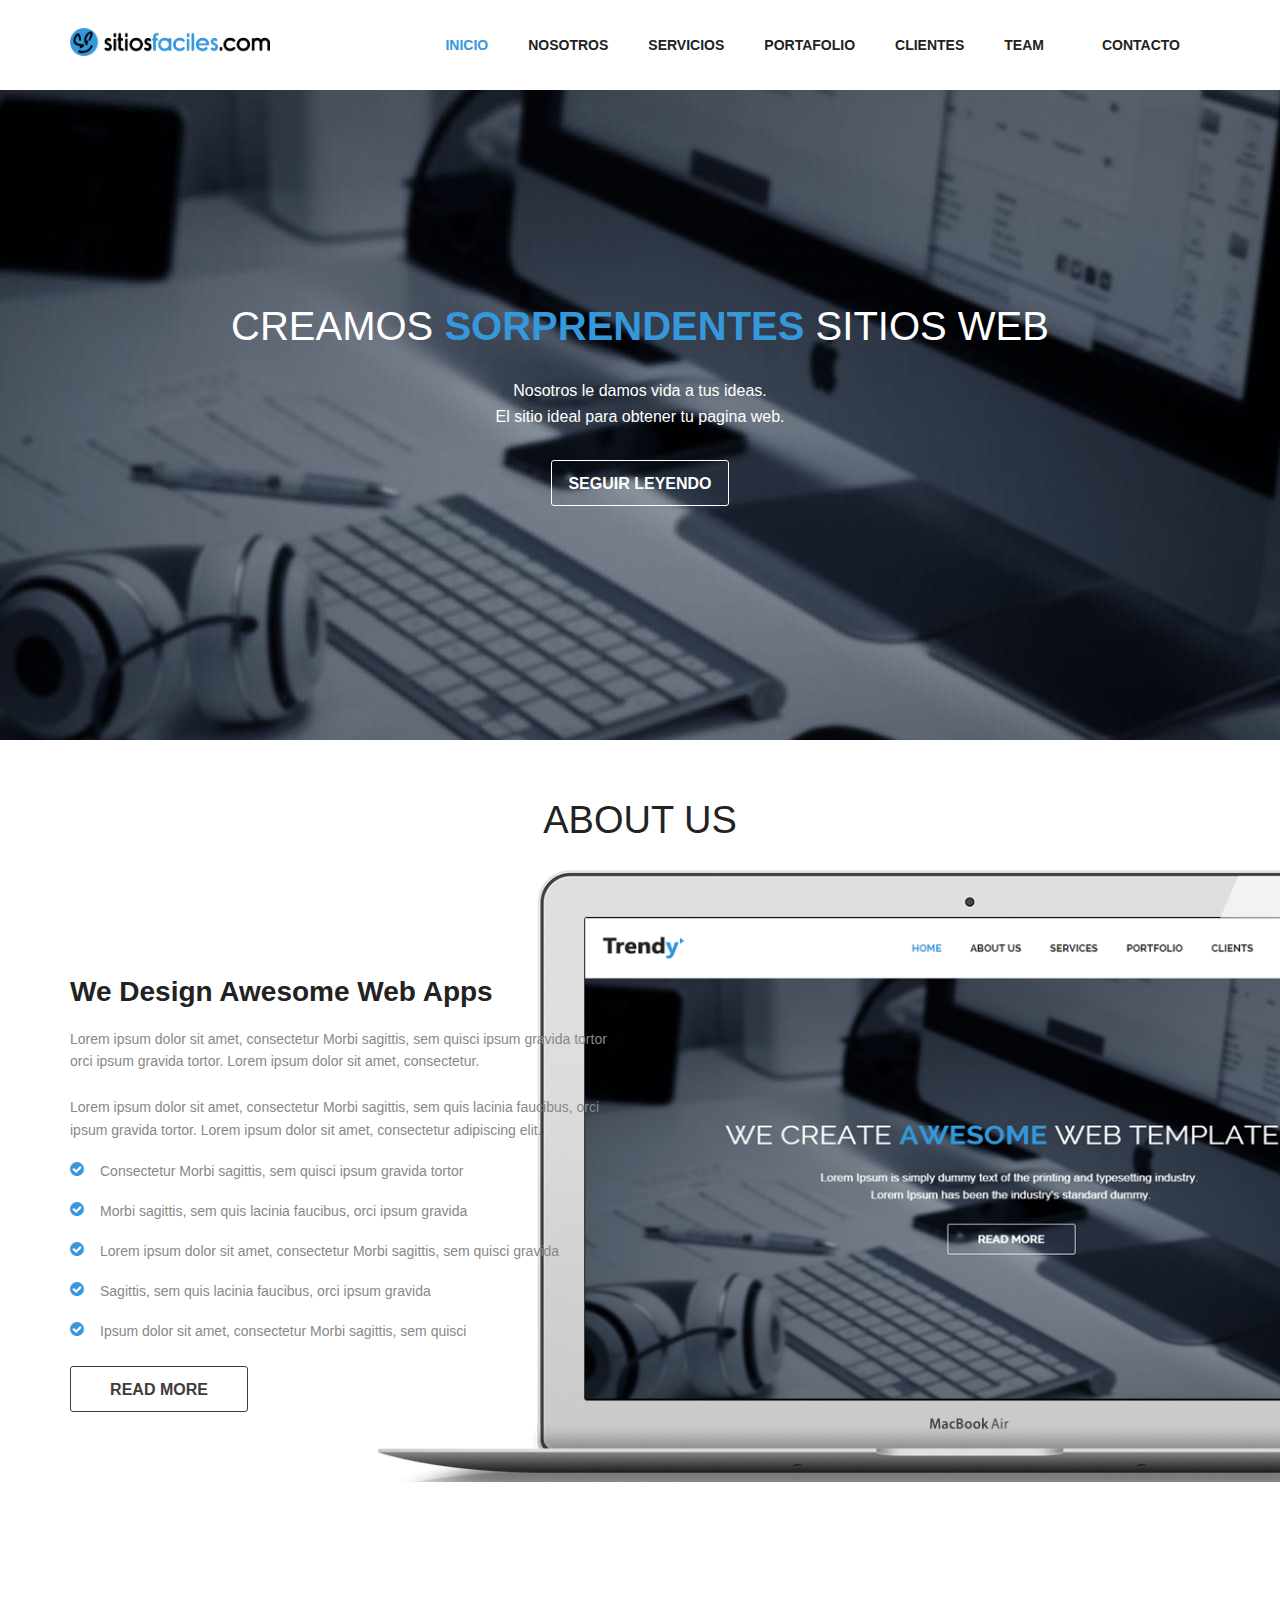
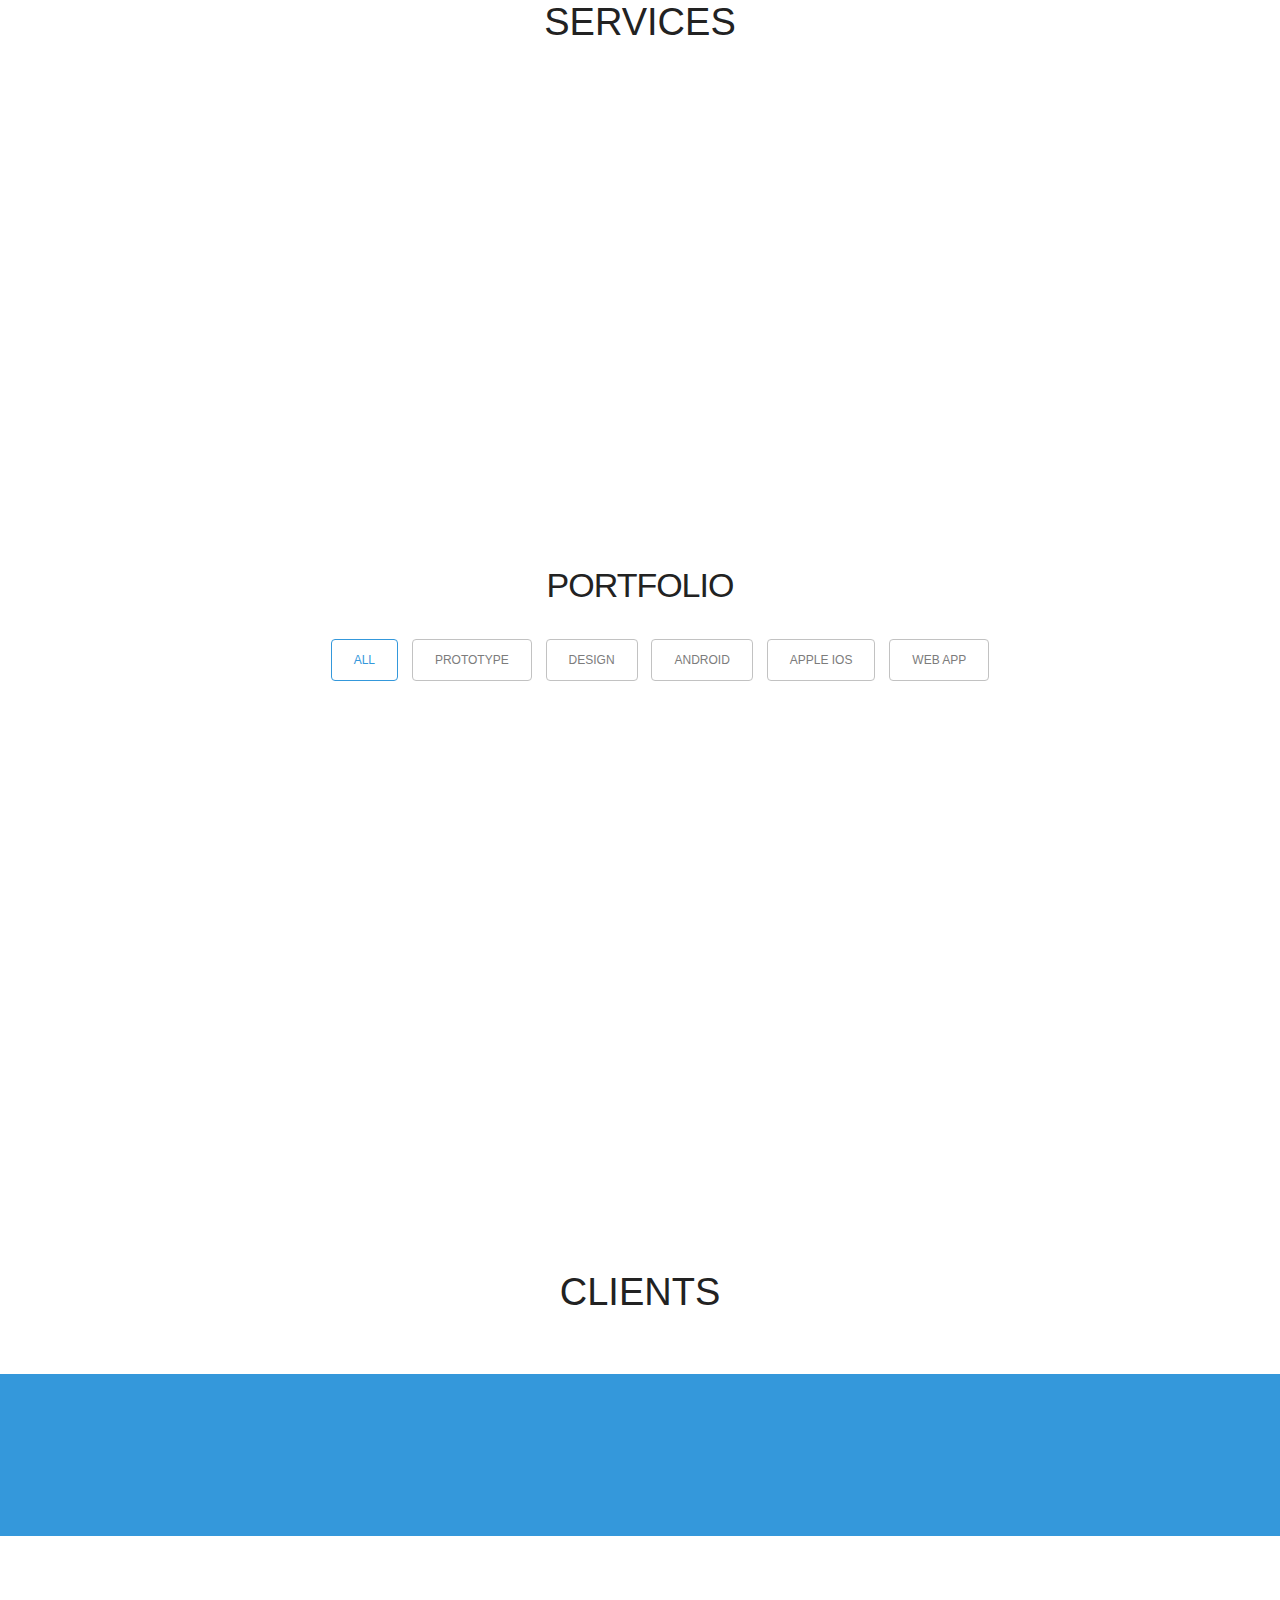
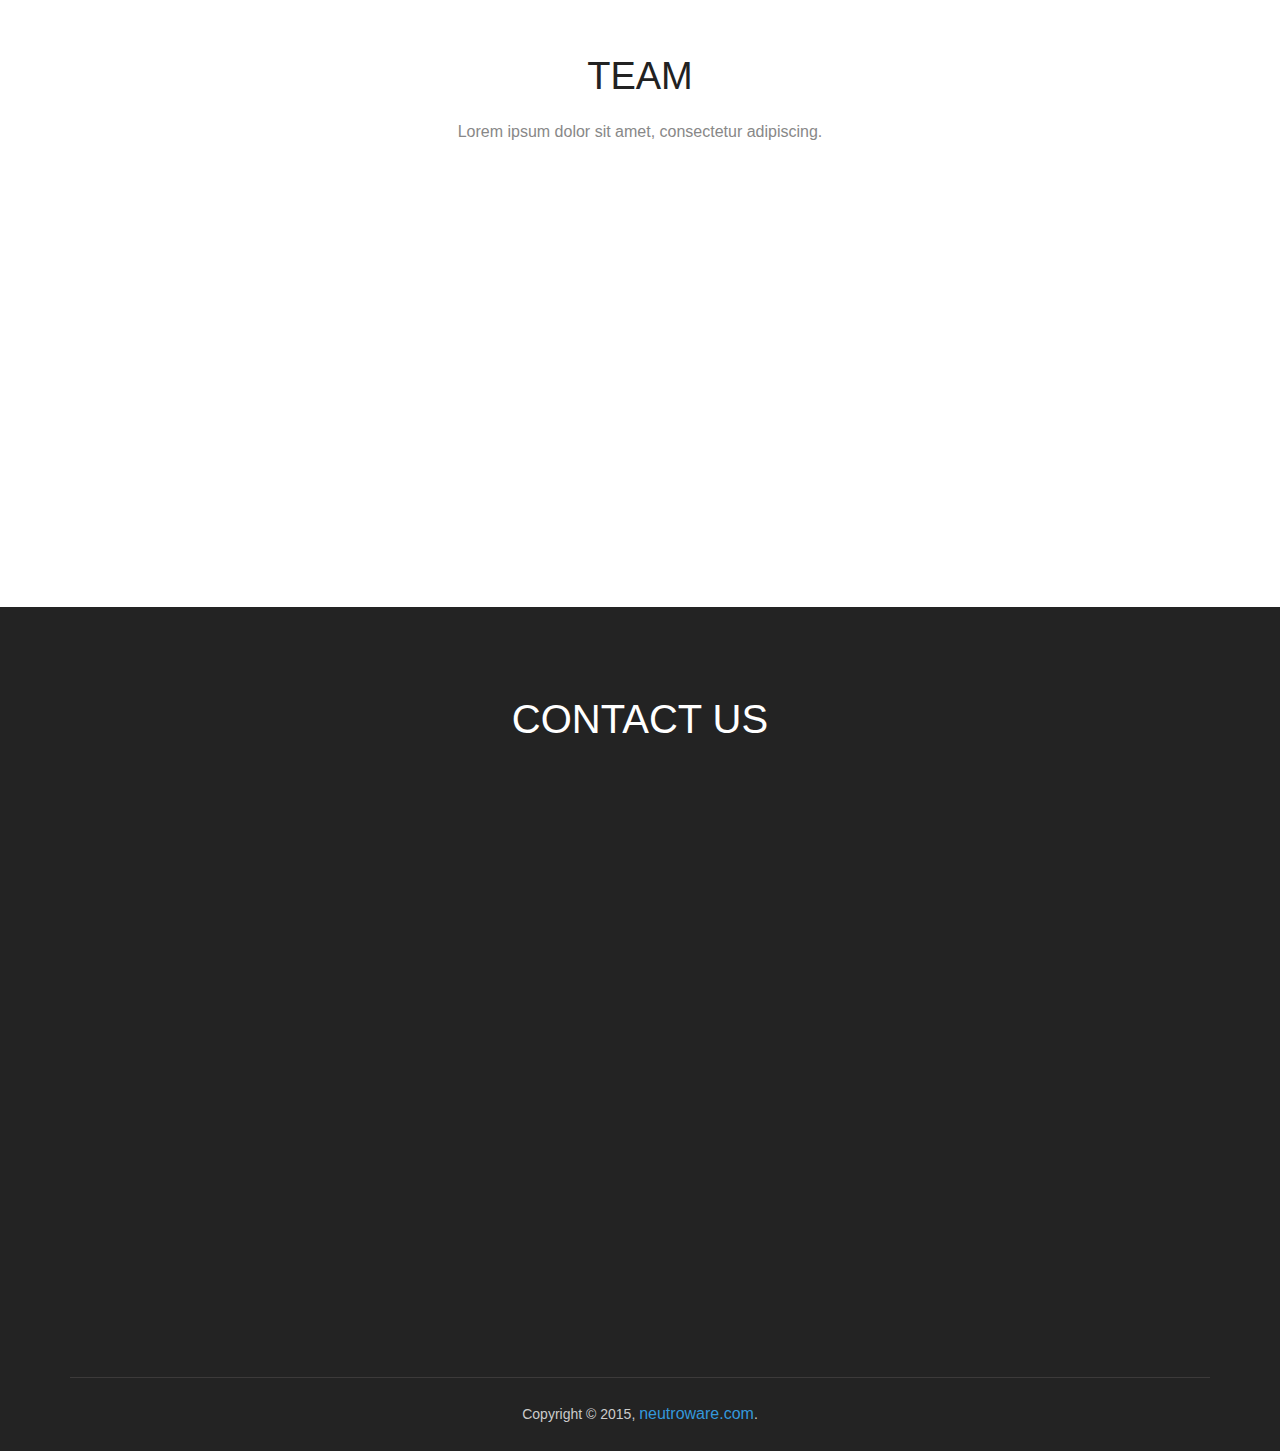
==== src/main/webapp/index.html @ cb3a0735 "first commit" ====
<!doctype html>
<html>
    <head>
        <link href="css/style.css" rel="stylesheet" type="text/css"> 
        <meta charset="utf-8">
        <meta name="viewport" content="width=device-width, maximum-scale=1">
        <title>sitios faciles</title>                
        <link rel="icon" href="favicon.png" type="image/png"> 
        <!--[if lt IE 9]>
            <script src="js/respond-1.1.0.min.js"></script>
            <script src="js/html5shiv.js"></script>
            <script src="js/html5element.js"></script>
        <![endif]-->
    </head>
    <body>
        <!--Header_section-->
        <header id="header_wrapper">
            <div class="container">
                <div class="header_box">
                    <div class="logo"><a href="#"><img src="img/logo.png" alt="logo" width="200"></a></div>
                    <nav class="navbar navbar-inverse" role="navigation">
                        <div class="navbar-header">
                            <button type="button" id="nav-toggle" class="navbar-toggle" data-toggle="collapse" data-target="#main-nav"> <span class="sr-only">Toggle navigation</span> <span class="icon-bar"></span> <span class="icon-bar"></span> <span class="icon-bar"></span> </button>
                        </div>
                        <div id="main-nav" class="collapse navbar-collapse navStyle">
                            <ul class="nav navbar-nav" id="mainNav">
                                <li class="active"><a href="#hero_section" class="scroll-link">Inicio</a></li>
                                <li><a href="#aboutUs" class="scroll-link">Nosotros</a></li>
                                <li><a href="#service" class="scroll-link">Servicios</a></li>
                                <li><a href="#Portfolio" class="scroll-link">Portafolio</a></li>
                                <li><a href="#clients" class="scroll-link">Clientes</a></li>
                                <li><a href="#team" class="scroll-link">Team</a></li>
                                <li><a href="#contact" class="scroll-link">Contacto</a></li>
                            </ul>
                        </div>
                    </nav>
                </div>
            </div>
        </header>
        <!--Header_section--> 

        <!--Hero_Section-->
        <section id="hero_section" class="top_cont_outer">
            <div class="hero_wrapper">
                <div class="container">
                    <div class="hero_section">
                        <div class="row">
                            <div class="col-md-12">
                                <div class="top_left_cont fadeIn wow animated" data-wow-delay=".500s"> 
                                    <h2>creamos <strong>sorprendentes</strong> sitios web</h2>
                                    <p>                  
                                        Nosotros le damos vida a tus ideas.
                                        <br/>
                                        El sitio ideal para obtener tu pagina web.
                                    </p>              
                                    <a href="#service" class="read_more2">seguir leyendo</a> </div>
                            </div> 
                        </div>
                    </div>
                </div>
            </div>
        </section>
        <!--Hero_Section--> 

        <section id="aboutUs"><!--Aboutus-->
            <div class="inner_wrapper aboutUs-container fadeInLeft animated wow">
                <div class="container">
                    <h2>About Us</h2>
                    <div class="inner_section">

                        <div class="row">
                            <div class="col-lg-12 about-us">
                                <div class="row">
                                    <div class="col-md-6">
                                        <h3>We Design Awesome Web Apps</h3>
                                        <p>
                                            Lorem ipsum dolor sit amet, consectetur Morbi sagittis, sem quisci ipsum gravida tortor orci ipsum gravida tortor. Lorem ipsum dolor sit amet, consectetur. <br/> <br/>								
                                            Lorem ipsum dolor sit amet, consectetur Morbi sagittis, sem quis lacinia faucibus, orci ipsum gravida tortor. Lorem ipsum dolor sit amet, consectetur adipiscing elit.
                                        </p>

                                        <ul class="about-us-list">
                                            <li class="points">Consectetur Morbi sagittis, sem quisci ipsum gravida tortor</li>
                                            <li class="points">Morbi sagittis, sem quis lacinia faucibus, orci ipsum gravida </li>
                                            <li class="points">Lorem ipsum dolor sit amet, consectetur Morbi sagittis, sem quisci gravida </li>
                                            <li class="points">Sagittis, sem quis lacinia faucibus, orci ipsum gravida </li>
                                            <li class="points">Ipsum dolor sit amet, consectetur Morbi sagittis, sem quisci</li>
                                        </ul><!-- /.about-us-list -->
                                        <div class="about-us-link">
                                            <a href="#"  class="read_more">Read More</a> 
                                        </div><!-- /.about-us-link -->

                                    </div><!-- /.col-md-6 -->
                                    <div class="col-md-6"></div><!-- /.col-md-6 -->
                                </div><!-- /.row -->	
                            </div><!-- /.col-lg-12 -->
                        </div>

                    </div>
                </div> 
            </div>
        </section>
        <!--Aboutus--> 


        <!--Service-->
        <section  id="service">
            <div class="container">
                <h2>Services</h2>
                <div class="service_wrapper">
                    <div class="row">
                        <div class="col-lg-4">
                            <div class="service_block">
                                <div class="service_icon delay-03s animated wow  zoomIn"> <span><i class="fa fa-android"></i></span> </div>
                                <h3 class="animated fadeInUp wow">Android</h3>
                                <p class="animated fadeInDown wow">Lorem Ipsum is simply dummy text of the printing and typesetting industry. </p>
                            </div>
                        </div>
                        <div class="col-lg-4">			
                            <div class="service_block">
                                <div class="service_icon icon2  delay-03s animated wow zoomIn"> <span><i class="fa fa-apple"></i></span> </div>
                                <h3 class="animated fadeInUp wow">Apple IOS</h3>
                                <p class="animated fadeInDown wow">Lorem Ipsum is simply dummy text of the printing and typesetting industry.  </p>
                            </div>
                        </div>
                        <div class="col-lg-4">
                            <div class="service_block">
                                <div class="service_icon icon3  delay-03s animated wow zoomIn"> <span><i class="fa fa-html5"></i></span> </div>
                                <h3 class="animated fadeInUp wow">Design</h3>
                                <p class="animated fadeInDown wow">Lorem Ipsum is simply dummy text of the printing and typesetting industry.  </p>
                            </div>
                        </div>
                    </div>
                    <div class="row">
                        <div class="col-lg-4 mrgTop">
                            <div class="service_block">
                                <div class="service_icon delay-03s animated wow  zoomIn"> <span><i class="fa fa-dropbox"></i></span> </div>
                                <h3 class="animated fadeInUp wow">Concept</h3>
                                <p class="animated fadeInDown wow">Lorem Ipsum is simply dummy text of the printing and typesetting industry.  </p>
                            </div>
                        </div>
                        <div class="col-lg-4 mrgTop">
                            <div class="service_block">
                                <div class="service_icon icon2  delay-03s animated wow zoomIn"> <span><i class="fa fa-slack"></i></span> </div>
                                <h3 class="animated fadeInUp wow">User Research</h3>
                                <p class="animated fadeInDown wow">Lorem Ipsum is simply dummy text of the printing and typesetting industry. </p>
                            </div>
                        </div>
                        <div class="col-lg-4 mrgTop">
                            <div class="service_block">
                                <div class="service_icon icon3  delay-03s animated wow zoomIn"> <span><i class="fa fa-users"></i></span> </div>
                                <h3 class="animated fadeInUp wow">User Experience</h3>
                                <p class="animated fadeInDown wow">Lorem Ipsum is simply dummy text of the printing and typesetting industry.  </p>
                            </div>
                        </div>
                    </div>
                </div>
            </div>
        </section>
        <!--Service-->

        <!-- Portfolio -->
        <section id="Portfolio" class="content"> 

            <!-- Container -->
            <div class="container portfolio_title"> 

                <!-- Title -->
                <div class="section-title">
                    <h2>Portfolio</h2>
                </div>
                <!--/Title --> 

            </div>
            <!-- Container -->

            <div class="portfolio-top"></div>

            <!-- Portfolio Filters -->
            <div class="portfolio"> 

                <div id="filters" class="sixteen columns">
                    <ul class="clearfix">
                        <li><a id="all" href="#" data-filter="*" class="active">
                                <h5>All</h5>
                            </a></li>
                        <li><a class="" href="#" data-filter=".prototype">
                                <h5>Prototype</h5>
                            </a></li>
                        <li><a class="" href="#" data-filter=".design">
                                <h5>Design</h5>
                            </a></li>
                        <li><a class="" href="#" data-filter=".android">
                                <h5>Android</h5>
                            </a></li>
                        <li><a class="" href="#" data-filter=".appleIOS">
                                <h5>Apple IOS</h5>
                            </a></li>
                        <li><a class="" href="#" data-filter=".web">
                                <h5>Web App</h5>
                            </a></li>
                    </ul>
                </div>
                <!--/Portfolio Filters --> 

                <!-- Portfolio Wrapper -->
                <div class="isotope fadeInLeft animated wow" style="position: relative; overflow: hidden; height: 480px;" id="portfolio_wrapper"> 

                    <!-- Portfolio Item -->
                    <div style="position: absolute; left: 0px; top: 0px; transform: translate3d(0px, 0px, 0px) scale3d(1, 1, 1); width: 337px; opacity: 1;" class="portfolio-item one-four   appleIOS isotope-item">
                        <div class="portfolio_img"> <img src="img/portfolio_pic1.jpg"  alt="Portfolio 1"> </div>        
                        <div class="item_overlay">
                            <a href="img/portfolio_pic1.jpg" class="item_info fancybox"> 
                                <h4 class="project_name">SMS Mobile App</h4> 
                            </a>
                        </div>
                    </div>
                    <!--/Portfolio Item --> 

                    <!-- Portfolio Item-->
                    <div style="position: absolute; left: 0px; top: 0px; transform: translate3d(337px, 0px, 0px) scale3d(1, 1, 1); width: 337px; opacity: 1;" class="portfolio-item one-four  design isotope-item">
                        <div class="portfolio_img"> <img src="img/portfolio_pic2.jpg" alt="Portfolio 1"> </div>
                        <div class="item_overlay">           
                            <a href="img/portfolio_pic2.jpg" class="item_info fancybox">
                                <h4 class="project_name">Finance App</h4>             
                            </a>
                        </div>
                    </div>
                    <!--/Portfolio Item --> 

                    <!-- Portfolio Item -->
                    <div style="position: absolute; left: 0px; top: 0px; transform: translate3d(674px, 0px, 0px) scale3d(1, 1, 1); width: 337px; opacity: 1;" class="portfolio-item one-four  design  isotope-item">
                        <div class="portfolio_img"> <img src="img/portfolio_pic3.jpg" alt="Portfolio 1"> </div>
                        <div class="item_overlay">
                            <a href="img/portfolio_pic3.jpg" class="item_info fancybox">
                                <h4 class="project_name">GPS Concept</h4> 
                            </a>
                        </div>
                    </div>
                    <!--/Portfolio Item--> 

                    <!-- Portfolio Item-->
                    <div style="position: absolute; left: 0px; top: 0px; transform: translate3d(1011px, 0px, 0px) scale3d(1, 1, 1); width: 337px; opacity: 1;" class="portfolio-item one-four  android  prototype web isotope-item">
                        <div class="portfolio_img"> <img src="img/portfolio_pic4.jpg" alt="Portfolio 1"> </div>
                        <div class="item_overlay">
                            <a href="img/portfolio_pic4.jpg" class="item_info fancybox">
                                <h4 class="project_name">Shopping</h4> 
                            </a>
                        </div>
                    </div>
                    <!-- Portfolio Item --> 

                    <!-- Portfolio Item -->
                    <div style="position: absolute; left: 0px; top: 0px; transform: translate3d(0px, 240px, 0px) scale3d(1, 1, 1); width: 337px; opacity: 1;" class="portfolio-item one-four  design isotope-item">
                        <div class="portfolio_img"> <img src="img/portfolio_pic5.jpg" alt="Portfolio 1"> </div>
                        <div class="item_overlay">
                            <a href="img/portfolio_pic5.jpg" class="item_info fancybox">
                                <h4 class="project_name">Managment</h4>  
                            </a>
                        </div>
                    </div>
                    <!--/Portfolio Item --> 

                    <!-- Portfolio Item -->
                    <div style="position: absolute; left: 0px; top: 0px; transform: translate3d(337px, 240px, 0px) scale3d(1, 1, 1); width: 337px; opacity: 1;" class="portfolio-item one-four  web isotope-item">
                        <div class="portfolio_img"> <img src="img/portfolio_pic6.jpg" alt="Portfolio 1"> </div>
                        <div class="item_overlay">
                            <a href="img/portfolio_pic6.jpg" class="item_info fancybox"> 
                                <h4 class="project_name">iPhone            
                                </h4>  
                            </a>
                        </div>
                    </div>
                    <!--/Portfolio Item --> 

                    <!-- Portfolio Item  -->
                    <div style="position: absolute; left: 0px; top: 0px; transform: translate3d(674px, 240px, 0px) scale3d(1, 1, 1); width: 337px; opacity: 1;" class="portfolio-item one-four  design web isotope-item">
                        <div class="portfolio_img"> <img src="img/portfolio_pic7.jpg" alt="Portfolio 1"> </div>       
                        <div class="item_overlay">
                            <a href="img/portfolio_pic7.jpg" class="item_info fancybox">
                                <h4 class="project_name">Nexus Phone</h4> 
                            </a>
                        </div>
                    </div>
                    <!--/Portfolio Item --> 

                    <!-- Portfolio Item -->
                    <div style="position: absolute; left: 0px; top: 0px; transform: translate3d(1011px, 240px, 0px) scale3d(1, 1, 1); width: 337px; opacity: 1;" class="portfolio-item one-four   android isotope-item">
                        <div class="portfolio_img"> <img src="img/portfolio_pic8.jpg" alt="Portfolio 1"> </div>       
                        <div class="item_overlay">
                            <a href="img/portfolio_pic8.jpg" class="item_info fancybox"> 
                                <h4 class="project_name">Android</h4> 
                            </a>
                        </div>
                    </div>
                    <!--/Portfolio Item --> 

                </div>
                <!--/Portfolio Wrapper --> 

            </div>
            <!--/Portfolio Filters -->

            <div class="portfolio_btm"></div>


            <div id="project_container">
                <div class="clear"></div>
                <div id="project_data"></div>
            </div>

        </section>
        <!--/Portfolio --> 

        <section class="page_section" id="clients"><!--page_section-->
            <h2>Clients</h2>
            <!--page_section-->
            <div class="client_logos"><!--client_logos-->
                <div class="container">
                    <ul class="fadeInRight animated wow">
                        <li><a href="javascript:void(0)"><img src="img/client_logo1.png" alt=""></a></li>
                        <li><a href="javascript:void(0)"><img src="img/client_logo2.png" alt=""></a></li>
                        <li><a href="javascript:void(0)"><img src="img/client_logo3.png" alt=""></a></li>
                        <li><a href="javascript:void(0)"><img src="img/client_logo5.png" alt=""></a></li>
                    </ul>
                </div>
            </div>
        </section>
        <!--client_logos-->

        <section class="page_section team" id="team"><!--main-section team-start-->
            <div class="container">
                <h2>Team</h2>
                <h6>Lorem ipsum dolor sit amet, consectetur adipiscing.</h6>
                <div class="team_section clearfix">
                    <div class="team_area">
                        <div class="team_box wow fadeInDown delay-03s">
                            <div class="team_box_shadow"><a href="javascript:void(0)"></a></div>
                            <img src="img/team_pic1.jpg" alt="">
                            <ul>
                                <li><a href="javascript:void(0)" class="fa fa-twitter"></a></li>
                                <li><a href="javascript:void(0)" class="fa fa-facebook"></a></li>
                                <li><a href="javascript:void(0)" class="fa fa-pinterest"></a></li>
                                <li><a href="javascript:void(0)" class="fa fa-google-plus"></a></li>
                            </ul>
                        </div>
                        <h3 class="wow fadeInDown delay-03s">Tom Rensed</h3>
                        <span class="wow fadeInDown delay-03s">Chief Executive Officer</span> 
                    </div>
                    <div class="team_area">
                        <div class="team_box  wow fadeInDown delay-06s">
                            <div class="team_box_shadow"><a href="javascript:void(0)"></a></div>
                            <img src="img/team_pic2.jpg" alt="">
                            <ul>
                                <li><a href="javascript:void(0)" class="fa fa-twitter"></a></li>
                                <li><a href="javascript:void(0)" class="fa fa-facebook"></a></li>
                                <li><a href="javascript:void(0)" class="fa fa-pinterest"></a></li>
                                <li><a href="javascript:void(0)" class="fa fa-google-plus"></a></li>
                            </ul>
                        </div>
                        <h3 class="wow fadeInDown delay-06s">Kathren Mory</h3>
                        <span class="wow fadeInDown delay-06s">Vice President</span> 
                    </div>
                    <div class="team_area">
                        <div class="team_box wow fadeInDown delay-09s">
                            <div class="team_box_shadow"><a href="javascript:void(0)"></a></div>
                            <img src="img/team_pic3.jpg" alt="">
                            <ul>
                                <li><a href="javascript:void(0)" class="fa fa-twitter"></a></li>
                                <li><a href="javascript:void(0)" class="fa fa-facebook"></a></li>
                                <li><a href="javascript:void(0)" class="fa fa-pinterest"></a></li>
                                <li><a href="javascript:void(0)" class="fa fa-google-plus"></a></li>
                            </ul>
                        </div>
                        <h3 class="wow fadeInDown delay-09s">Lancer Jack</h3>
                        <span class="wow fadeInDown delay-09s">Senior Manager</span> 
                    </div>
                </div>
            </div>
        </section>
        <!--/Team-->
        <!--Footer-->
        <footer class="footer_wrapper" id="contact">
            <div class="container">
                <section class="page_section contact" id="contact">
                    <div class="contact_section">
                        <h2>Contact Us</h2>
                        <div class="row">
                            <div class="col-lg-4">

                            </div>
                            <div class="col-lg-4">

                            </div>
                            <div class="col-lg-4">

                            </div>
                        </div>
                    </div>
                    <div class="row">
                        <div class="col-lg-4 wow fadeInLeft">	
                            <div class="contact_info">
                                <div class="detail">
                                    <h4>UNIQUE Infoway</h4>
                                    <p>104, Some street, NewYork, USA</p>
                                </div>
                                <div class="detail">
                                    <h4>call us</h4>
                                    <p>+1 234 567890</p>
                                </div>
                                <div class="detail">
                                    <h4>Email us</h4>
                                    <p>support@sitename.com</p>
                                </div> 
                            </div>

                            <ul class="social_links">
                                <li class="twitter animated bounceIn wow delay-02s"><a href="javascript:void(0)"><i class="fa fa-twitter"></i></a></li>
                                <li class="facebook animated bounceIn wow delay-03s"><a href="javascript:void(0)"><i class="fa fa-facebook"></i></a></li>
                                <li class="pinterest animated bounceIn wow delay-04s"><a href="javascript:void(0)"><i class="fa fa-pinterest"></i></a></li>
                                <li class="gplus animated bounceIn wow delay-05s"><a href="javascript:void(0)"><i class="fa fa-google-plus"></i></a></li> 
                            </ul>
                        </div>
                        <div class="col-lg-8 wow fadeInLeft delay-06s">
                            <div class="form">
                                <input class="input-text" type="text" name="" value="Your Name *" onFocus="if (this.value == this.defaultValue)
                        this.value = '';" onBlur="if (this.value == '')
                                    this.value = this.defaultValue;">
                                <input class="input-text" type="text" name="" value="Your E-mail *" onFocus="if (this.value == this.defaultValue)
                        this.value = '';" onBlur="if (this.value == '')
                                    this.value = this.defaultValue;">
                                <textarea class="input-text text-area" cols="1" rows="1" onFocus="if (this.value == this.defaultValue)
                        this.value = '';" onBlur="if (this.value == '')
                                    this.value = this.defaultValue;">Your Message *</textarea>
                                <input class="input-btn" type="submit" value="send message">
                            </div>
                        </div>
                    </div>
                </section>
            </div>
            <div class="container">
                <div class="footer_bottom"><span>Copyright © 2015,    <a href="http://neutroware.com">neutroware.com</a>. </span> </div>
            </div>
        </footer>
        <script type="text/javascript" src="js/custom.js"></script>        
    </body>
</html>
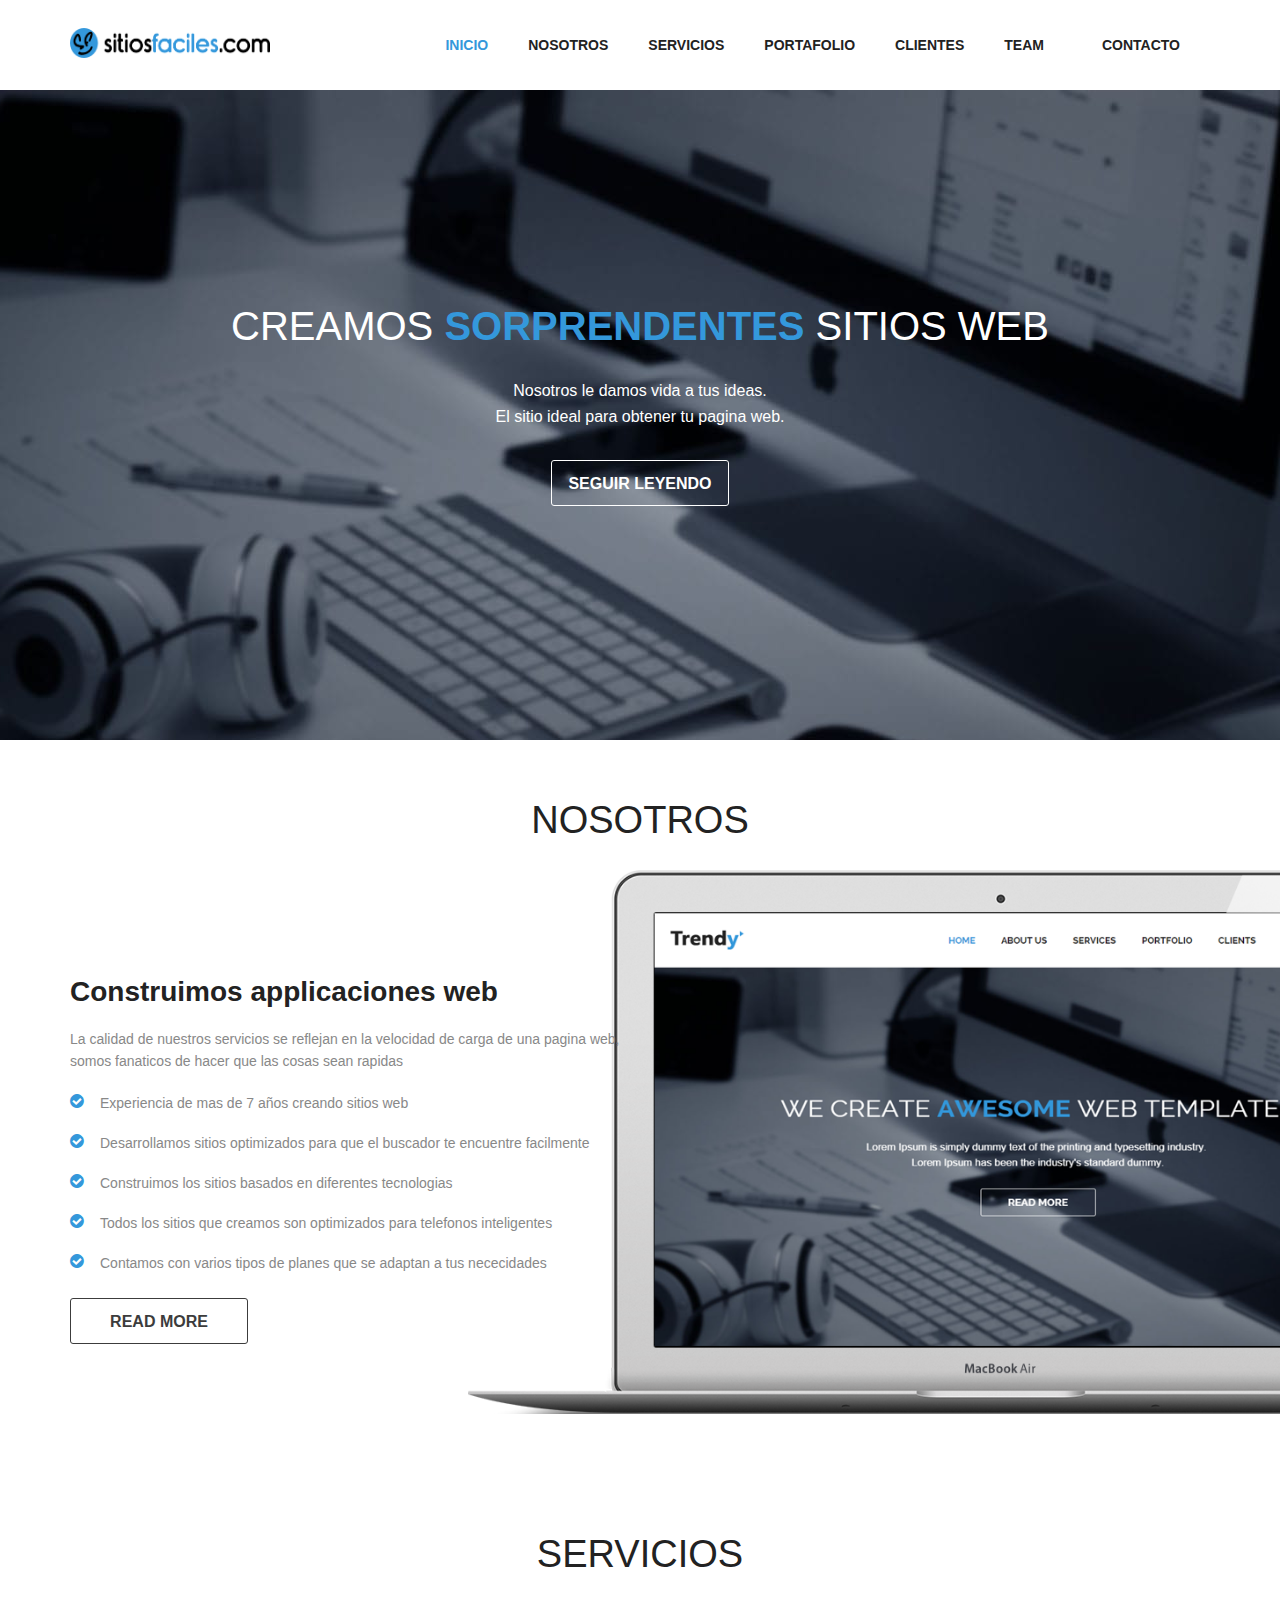
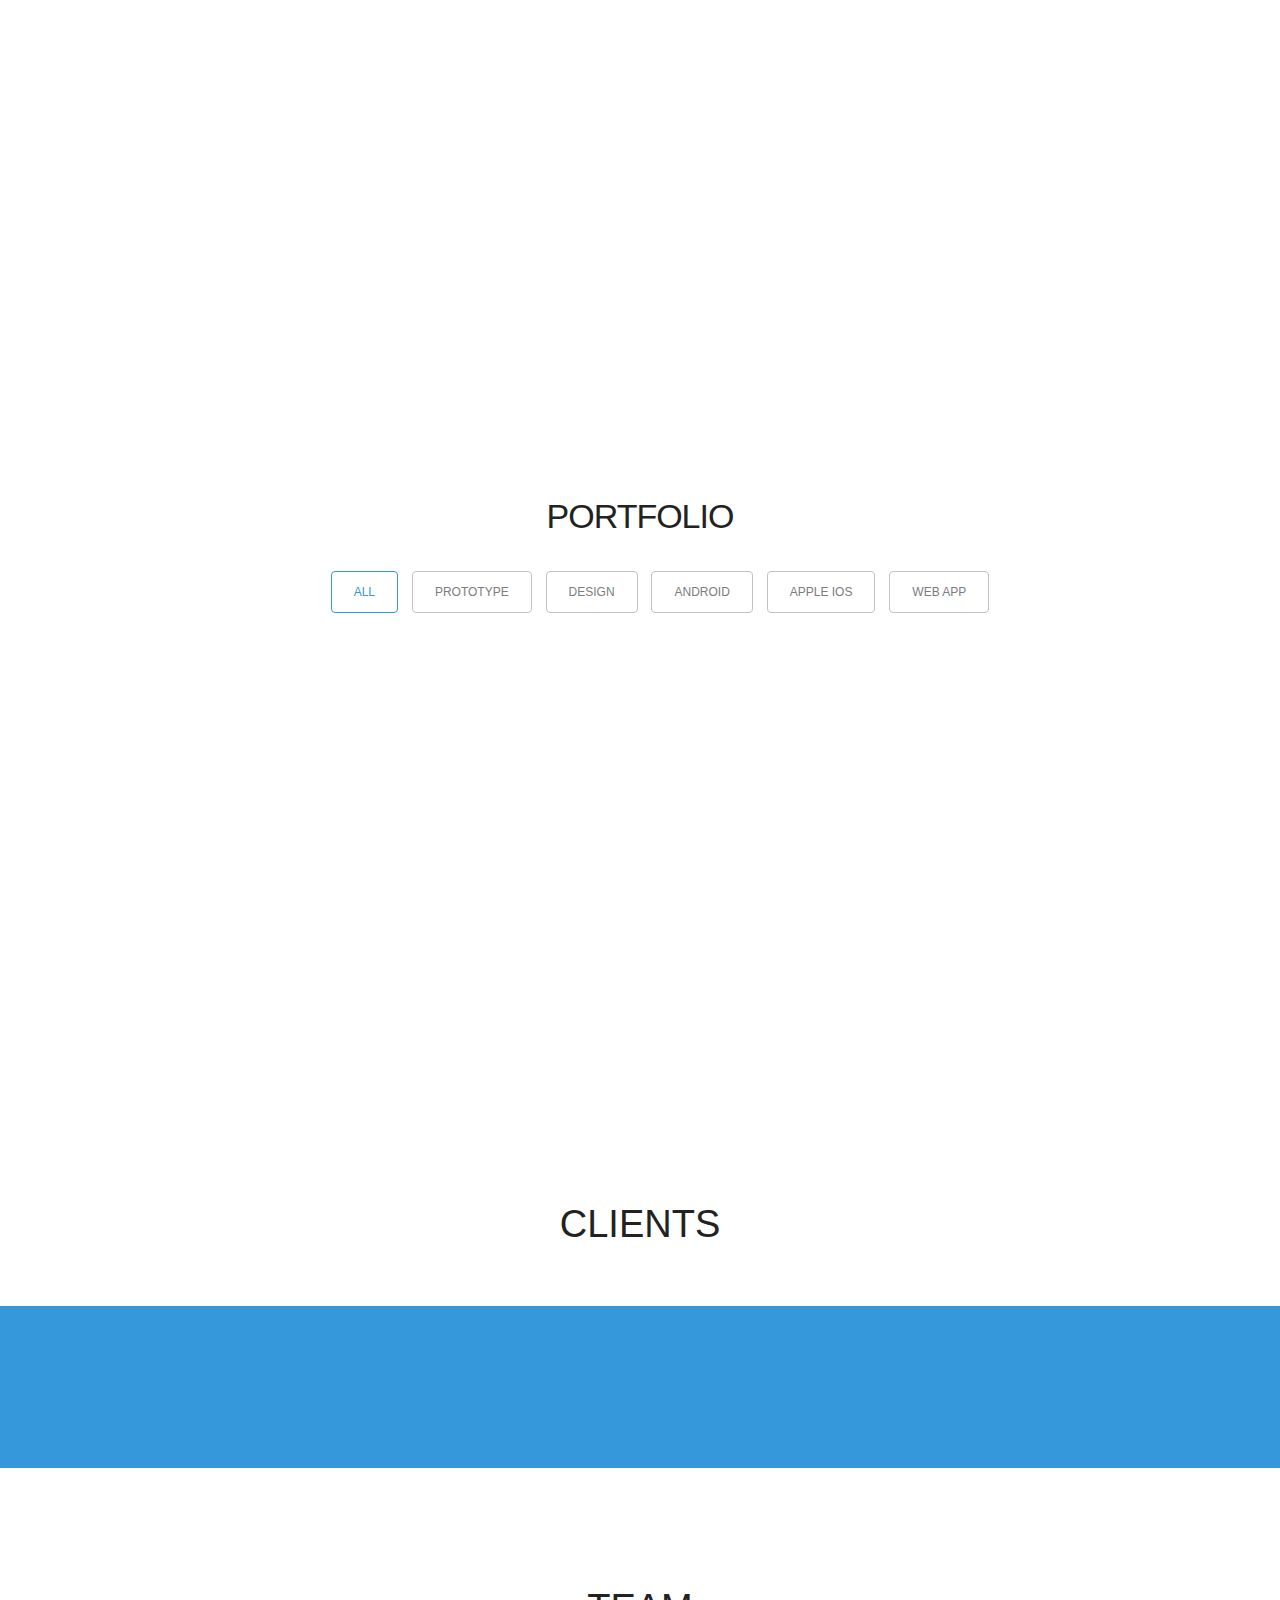
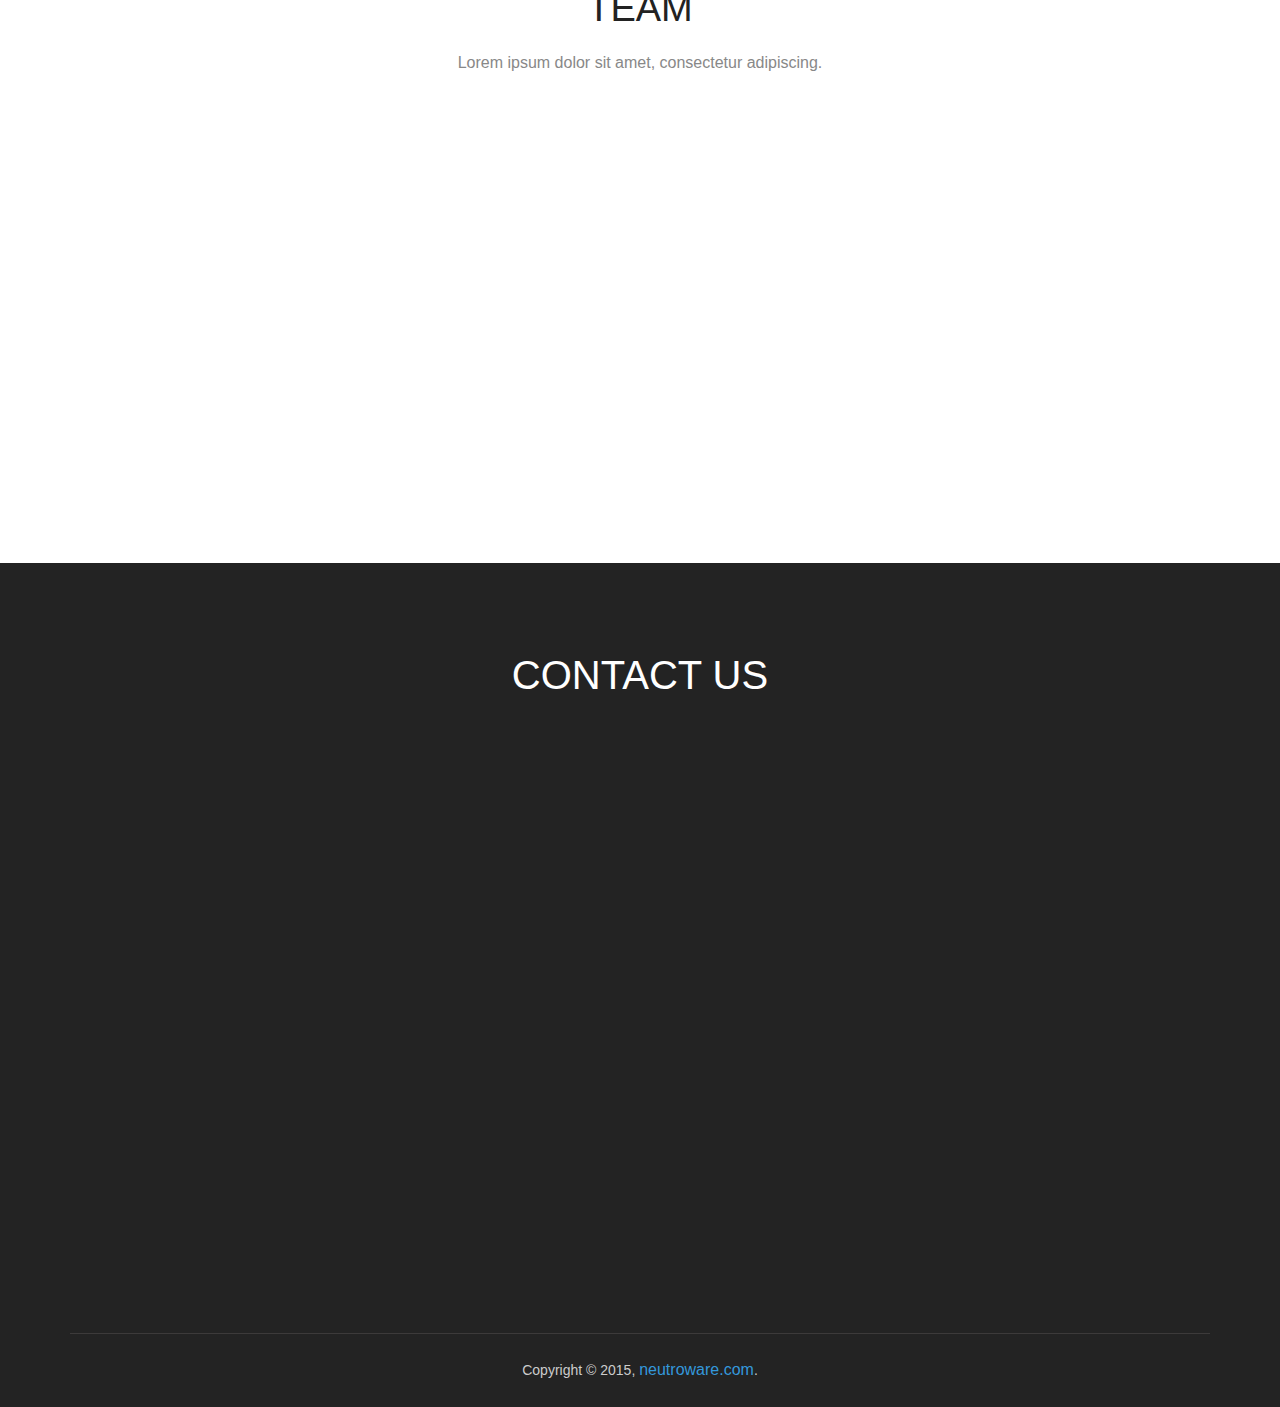
==== commit a379327d: "before format" ====
--- a/src/main/webapp/index.html
+++ b/src/main/webapp/index.html
@@ -1,446 +1,454 @@
-<!doctype html>
-<html>
-    <head>
-        <link href="css/style.css" rel="stylesheet" type="text/css"> 
-        <meta charset="utf-8">
-        <meta name="viewport" content="width=device-width, maximum-scale=1">
-        <title>sitios faciles</title>                
-        <link rel="icon" href="favicon.png" type="image/png"> 
-        <!--[if lt IE 9]>
-            <script src="js/respond-1.1.0.min.js"></script>
-            <script src="js/html5shiv.js"></script>
-            <script src="js/html5element.js"></script>
-        <![endif]-->
-    </head>
-    <body>
-        <!--Header_section-->
-        <header id="header_wrapper">
-            <div class="container">
-                <div class="header_box">
-                    <div class="logo"><a href="#"><img src="img/logo.png" alt="logo" width="200"></a></div>
-                    <nav class="navbar navbar-inverse" role="navigation">
-                        <div class="navbar-header">
-                            <button type="button" id="nav-toggle" class="navbar-toggle" data-toggle="collapse" data-target="#main-nav"> <span class="sr-only">Toggle navigation</span> <span class="icon-bar"></span> <span class="icon-bar"></span> <span class="icon-bar"></span> </button>
-                        </div>
-                        <div id="main-nav" class="collapse navbar-collapse navStyle">
-                            <ul class="nav navbar-nav" id="mainNav">
-                                <li class="active"><a href="#hero_section" class="scroll-link">Inicio</a></li>
-                                <li><a href="#aboutUs" class="scroll-link">Nosotros</a></li>
-                                <li><a href="#service" class="scroll-link">Servicios</a></li>
-                                <li><a href="#Portfolio" class="scroll-link">Portafolio</a></li>
-                                <li><a href="#clients" class="scroll-link">Clientes</a></li>
-                                <li><a href="#team" class="scroll-link">Team</a></li>
-                                <li><a href="#contact" class="scroll-link">Contacto</a></li>
-                            </ul>
-                        </div>
-                    </nav>
-                </div>
-            </div>
-        </header>
-        <!--Header_section--> 
-
-        <!--Hero_Section-->
-        <section id="hero_section" class="top_cont_outer">
-            <div class="hero_wrapper">
-                <div class="container">
-                    <div class="hero_section">
-                        <div class="row">
-                            <div class="col-md-12">
-                                <div class="top_left_cont fadeIn wow animated" data-wow-delay=".500s"> 
-                                    <h2>creamos <strong>sorprendentes</strong> sitios web</h2>
-                                    <p>                  
-                                        Nosotros le damos vida a tus ideas.
-                                        <br/>
-                                        El sitio ideal para obtener tu pagina web.
-                                    </p>              
-                                    <a href="#service" class="read_more2">seguir leyendo</a> </div>
-                            </div> 
-                        </div>
-                    </div>
-                </div>
-            </div>
-        </section>
-        <!--Hero_Section--> 
-
-        <section id="aboutUs"><!--Aboutus-->
-            <div class="inner_wrapper aboutUs-container fadeInLeft animated wow">
-                <div class="container">
-                    <h2>About Us</h2>
-                    <div class="inner_section">
-
-                        <div class="row">
-                            <div class="col-lg-12 about-us">
-                                <div class="row">
-                                    <div class="col-md-6">
-                                        <h3>We Design Awesome Web Apps</h3>
-                                        <p>
-                                            Lorem ipsum dolor sit amet, consectetur Morbi sagittis, sem quisci ipsum gravida tortor orci ipsum gravida tortor. Lorem ipsum dolor sit amet, consectetur. <br/> <br/>								
-                                            Lorem ipsum dolor sit amet, consectetur Morbi sagittis, sem quis lacinia faucibus, orci ipsum gravida tortor. Lorem ipsum dolor sit amet, consectetur adipiscing elit.
-                                        </p>
-
-                                        <ul class="about-us-list">
-                                            <li class="points">Consectetur Morbi sagittis, sem quisci ipsum gravida tortor</li>
-                                            <li class="points">Morbi sagittis, sem quis lacinia faucibus, orci ipsum gravida </li>
-                                            <li class="points">Lorem ipsum dolor sit amet, consectetur Morbi sagittis, sem quisci gravida </li>
-                                            <li class="points">Sagittis, sem quis lacinia faucibus, orci ipsum gravida </li>
-                                            <li class="points">Ipsum dolor sit amet, consectetur Morbi sagittis, sem quisci</li>
-                                        </ul><!-- /.about-us-list -->
-                                        <div class="about-us-link">
-                                            <a href="#"  class="read_more">Read More</a> 
-                                        </div><!-- /.about-us-link -->
-
-                                    </div><!-- /.col-md-6 -->
-                                    <div class="col-md-6"></div><!-- /.col-md-6 -->
-                                </div><!-- /.row -->	
-                            </div><!-- /.col-lg-12 -->
-                        </div>
-
-                    </div>
-                </div> 
-            </div>
-        </section>
-        <!--Aboutus--> 
-
-
-        <!--Service-->
-        <section  id="service">
-            <div class="container">
-                <h2>Services</h2>
-                <div class="service_wrapper">
-                    <div class="row">
-                        <div class="col-lg-4">
-                            <div class="service_block">
-                                <div class="service_icon delay-03s animated wow  zoomIn"> <span><i class="fa fa-android"></i></span> </div>
-                                <h3 class="animated fadeInUp wow">Android</h3>
-                                <p class="animated fadeInDown wow">Lorem Ipsum is simply dummy text of the printing and typesetting industry. </p>
-                            </div>
-                        </div>
-                        <div class="col-lg-4">			
-                            <div class="service_block">
-                                <div class="service_icon icon2  delay-03s animated wow zoomIn"> <span><i class="fa fa-apple"></i></span> </div>
-                                <h3 class="animated fadeInUp wow">Apple IOS</h3>
-                                <p class="animated fadeInDown wow">Lorem Ipsum is simply dummy text of the printing and typesetting industry.  </p>
-                            </div>
-                        </div>
-                        <div class="col-lg-4">
-                            <div class="service_block">
-                                <div class="service_icon icon3  delay-03s animated wow zoomIn"> <span><i class="fa fa-html5"></i></span> </div>
-                                <h3 class="animated fadeInUp wow">Design</h3>
-                                <p class="animated fadeInDown wow">Lorem Ipsum is simply dummy text of the printing and typesetting industry.  </p>
-                            </div>
-                        </div>
-                    </div>
-                    <div class="row">
-                        <div class="col-lg-4 mrgTop">
-                            <div class="service_block">
-                                <div class="service_icon delay-03s animated wow  zoomIn"> <span><i class="fa fa-dropbox"></i></span> </div>
-                                <h3 class="animated fadeInUp wow">Concept</h3>
-                                <p class="animated fadeInDown wow">Lorem Ipsum is simply dummy text of the printing and typesetting industry.  </p>
-                            </div>
-                        </div>
-                        <div class="col-lg-4 mrgTop">
-                            <div class="service_block">
-                                <div class="service_icon icon2  delay-03s animated wow zoomIn"> <span><i class="fa fa-slack"></i></span> </div>
-                                <h3 class="animated fadeInUp wow">User Research</h3>
-                                <p class="animated fadeInDown wow">Lorem Ipsum is simply dummy text of the printing and typesetting industry. </p>
-                            </div>
-                        </div>
-                        <div class="col-lg-4 mrgTop">
-                            <div class="service_block">
-                                <div class="service_icon icon3  delay-03s animated wow zoomIn"> <span><i class="fa fa-users"></i></span> </div>
-                                <h3 class="animated fadeInUp wow">User Experience</h3>
-                                <p class="animated fadeInDown wow">Lorem Ipsum is simply dummy text of the printing and typesetting industry.  </p>
-                            </div>
-                        </div>
-                    </div>
-                </div>
-            </div>
-        </section>
-        <!--Service-->
-
-        <!-- Portfolio -->
-        <section id="Portfolio" class="content"> 
-
-            <!-- Container -->
-            <div class="container portfolio_title"> 
-
-                <!-- Title -->
-                <div class="section-title">
-                    <h2>Portfolio</h2>
-                </div>
-                <!--/Title --> 
-
-            </div>
-            <!-- Container -->
-
-            <div class="portfolio-top"></div>
-
-            <!-- Portfolio Filters -->
-            <div class="portfolio"> 
-
-                <div id="filters" class="sixteen columns">
-                    <ul class="clearfix">
-                        <li><a id="all" href="#" data-filter="*" class="active">
-                                <h5>All</h5>
-                            </a></li>
-                        <li><a class="" href="#" data-filter=".prototype">
-                                <h5>Prototype</h5>
-                            </a></li>
-                        <li><a class="" href="#" data-filter=".design">
-                                <h5>Design</h5>
-                            </a></li>
-                        <li><a class="" href="#" data-filter=".android">
-                                <h5>Android</h5>
-                            </a></li>
-                        <li><a class="" href="#" data-filter=".appleIOS">
-                                <h5>Apple IOS</h5>
-                            </a></li>
-                        <li><a class="" href="#" data-filter=".web">
-                                <h5>Web App</h5>
-                            </a></li>
-                    </ul>
-                </div>
-                <!--/Portfolio Filters --> 
-
-                <!-- Portfolio Wrapper -->
-                <div class="isotope fadeInLeft animated wow" style="position: relative; overflow: hidden; height: 480px;" id="portfolio_wrapper"> 
-
-                    <!-- Portfolio Item -->
-                    <div style="position: absolute; left: 0px; top: 0px; transform: translate3d(0px, 0px, 0px) scale3d(1, 1, 1); width: 337px; opacity: 1;" class="portfolio-item one-four   appleIOS isotope-item">
-                        <div class="portfolio_img"> <img src="img/portfolio_pic1.jpg"  alt="Portfolio 1"> </div>        
-                        <div class="item_overlay">
-                            <a href="img/portfolio_pic1.jpg" class="item_info fancybox"> 
-                                <h4 class="project_name">SMS Mobile App</h4> 
-                            </a>
-                        </div>
-                    </div>
-                    <!--/Portfolio Item --> 
-
-                    <!-- Portfolio Item-->
-                    <div style="position: absolute; left: 0px; top: 0px; transform: translate3d(337px, 0px, 0px) scale3d(1, 1, 1); width: 337px; opacity: 1;" class="portfolio-item one-four  design isotope-item">
-                        <div class="portfolio_img"> <img src="img/portfolio_pic2.jpg" alt="Portfolio 1"> </div>
-                        <div class="item_overlay">           
-                            <a href="img/portfolio_pic2.jpg" class="item_info fancybox">
-                                <h4 class="project_name">Finance App</h4>             
-                            </a>
-                        </div>
-                    </div>
-                    <!--/Portfolio Item --> 
-
-                    <!-- Portfolio Item -->
-                    <div style="position: absolute; left: 0px; top: 0px; transform: translate3d(674px, 0px, 0px) scale3d(1, 1, 1); width: 337px; opacity: 1;" class="portfolio-item one-four  design  isotope-item">
-                        <div class="portfolio_img"> <img src="img/portfolio_pic3.jpg" alt="Portfolio 1"> </div>
-                        <div class="item_overlay">
-                            <a href="img/portfolio_pic3.jpg" class="item_info fancybox">
-                                <h4 class="project_name">GPS Concept</h4> 
-                            </a>
-                        </div>
-                    </div>
-                    <!--/Portfolio Item--> 
-
-                    <!-- Portfolio Item-->
-                    <div style="position: absolute; left: 0px; top: 0px; transform: translate3d(1011px, 0px, 0px) scale3d(1, 1, 1); width: 337px; opacity: 1;" class="portfolio-item one-four  android  prototype web isotope-item">
-                        <div class="portfolio_img"> <img src="img/portfolio_pic4.jpg" alt="Portfolio 1"> </div>
-                        <div class="item_overlay">
-                            <a href="img/portfolio_pic4.jpg" class="item_info fancybox">
-                                <h4 class="project_name">Shopping</h4> 
-                            </a>
-                        </div>
-                    </div>
-                    <!-- Portfolio Item --> 
-
-                    <!-- Portfolio Item -->
-                    <div style="position: absolute; left: 0px; top: 0px; transform: translate3d(0px, 240px, 0px) scale3d(1, 1, 1); width: 337px; opacity: 1;" class="portfolio-item one-four  design isotope-item">
-                        <div class="portfolio_img"> <img src="img/portfolio_pic5.jpg" alt="Portfolio 1"> </div>
-                        <div class="item_overlay">
-                            <a href="img/portfolio_pic5.jpg" class="item_info fancybox">
-                                <h4 class="project_name">Managment</h4>  
-                            </a>
-                        </div>
-                    </div>
-                    <!--/Portfolio Item --> 
-
-                    <!-- Portfolio Item -->
-                    <div style="position: absolute; left: 0px; top: 0px; transform: translate3d(337px, 240px, 0px) scale3d(1, 1, 1); width: 337px; opacity: 1;" class="portfolio-item one-four  web isotope-item">
-                        <div class="portfolio_img"> <img src="img/portfolio_pic6.jpg" alt="Portfolio 1"> </div>
-                        <div class="item_overlay">
-                            <a href="img/portfolio_pic6.jpg" class="item_info fancybox"> 
-                                <h4 class="project_name">iPhone            
-                                </h4>  
-                            </a>
-                        </div>
-                    </div>
-                    <!--/Portfolio Item --> 
-
-                    <!-- Portfolio Item  -->
-                    <div style="position: absolute; left: 0px; top: 0px; transform: translate3d(674px, 240px, 0px) scale3d(1, 1, 1); width: 337px; opacity: 1;" class="portfolio-item one-four  design web isotope-item">
-                        <div class="portfolio_img"> <img src="img/portfolio_pic7.jpg" alt="Portfolio 1"> </div>       
-                        <div class="item_overlay">
-                            <a href="img/portfolio_pic7.jpg" class="item_info fancybox">
-                                <h4 class="project_name">Nexus Phone</h4> 
-                            </a>
-                        </div>
-                    </div>
-                    <!--/Portfolio Item --> 
-
-                    <!-- Portfolio Item -->
-                    <div style="position: absolute; left: 0px; top: 0px; transform: translate3d(1011px, 240px, 0px) scale3d(1, 1, 1); width: 337px; opacity: 1;" class="portfolio-item one-four   android isotope-item">
-                        <div class="portfolio_img"> <img src="img/portfolio_pic8.jpg" alt="Portfolio 1"> </div>       
-                        <div class="item_overlay">
-                            <a href="img/portfolio_pic8.jpg" class="item_info fancybox"> 
-                                <h4 class="project_name">Android</h4> 
-                            </a>
-                        </div>
-                    </div>
-                    <!--/Portfolio Item --> 
-
-                </div>
-                <!--/Portfolio Wrapper --> 
-
-            </div>
-            <!--/Portfolio Filters -->
-
-            <div class="portfolio_btm"></div>
-
-
-            <div id="project_container">
-                <div class="clear"></div>
-                <div id="project_data"></div>
-            </div>
-
-        </section>
-        <!--/Portfolio --> 
-
-        <section class="page_section" id="clients"><!--page_section-->
-            <h2>Clients</h2>
-            <!--page_section-->
-            <div class="client_logos"><!--client_logos-->
-                <div class="container">
-                    <ul class="fadeInRight animated wow">
-                        <li><a href="javascript:void(0)"><img src="img/client_logo1.png" alt=""></a></li>
-                        <li><a href="javascript:void(0)"><img src="img/client_logo2.png" alt=""></a></li>
-                        <li><a href="javascript:void(0)"><img src="img/client_logo3.png" alt=""></a></li>
-                        <li><a href="javascript:void(0)"><img src="img/client_logo5.png" alt=""></a></li>
-                    </ul>
-                </div>
-            </div>
-        </section>
-        <!--client_logos-->
-
-        <section class="page_section team" id="team"><!--main-section team-start-->
-            <div class="container">
-                <h2>Team</h2>
-                <h6>Lorem ipsum dolor sit amet, consectetur adipiscing.</h6>
-                <div class="team_section clearfix">
-                    <div class="team_area">
-                        <div class="team_box wow fadeInDown delay-03s">
-                            <div class="team_box_shadow"><a href="javascript:void(0)"></a></div>
-                            <img src="img/team_pic1.jpg" alt="">
-                            <ul>
-                                <li><a href="javascript:void(0)" class="fa fa-twitter"></a></li>
-                                <li><a href="javascript:void(0)" class="fa fa-facebook"></a></li>
-                                <li><a href="javascript:void(0)" class="fa fa-pinterest"></a></li>
-                                <li><a href="javascript:void(0)" class="fa fa-google-plus"></a></li>
-                            </ul>
-                        </div>
-                        <h3 class="wow fadeInDown delay-03s">Tom Rensed</h3>
-                        <span class="wow fadeInDown delay-03s">Chief Executive Officer</span> 
-                    </div>
-                    <div class="team_area">
-                        <div class="team_box  wow fadeInDown delay-06s">
-                            <div class="team_box_shadow"><a href="javascript:void(0)"></a></div>
-                            <img src="img/team_pic2.jpg" alt="">
-                            <ul>
-                                <li><a href="javascript:void(0)" class="fa fa-twitter"></a></li>
-                                <li><a href="javascript:void(0)" class="fa fa-facebook"></a></li>
-                                <li><a href="javascript:void(0)" class="fa fa-pinterest"></a></li>
-                                <li><a href="javascript:void(0)" class="fa fa-google-plus"></a></li>
-                            </ul>
-                        </div>
-                        <h3 class="wow fadeInDown delay-06s">Kathren Mory</h3>
-                        <span class="wow fadeInDown delay-06s">Vice President</span> 
-                    </div>
-                    <div class="team_area">
-                        <div class="team_box wow fadeInDown delay-09s">
-                            <div class="team_box_shadow"><a href="javascript:void(0)"></a></div>
-                            <img src="img/team_pic3.jpg" alt="">
-                            <ul>
-                                <li><a href="javascript:void(0)" class="fa fa-twitter"></a></li>
-                                <li><a href="javascript:void(0)" class="fa fa-facebook"></a></li>
-                                <li><a href="javascript:void(0)" class="fa fa-pinterest"></a></li>
-                                <li><a href="javascript:void(0)" class="fa fa-google-plus"></a></li>
-                            </ul>
-                        </div>
-                        <h3 class="wow fadeInDown delay-09s">Lancer Jack</h3>
-                        <span class="wow fadeInDown delay-09s">Senior Manager</span> 
-                    </div>
-                </div>
-            </div>
-        </section>
-        <!--/Team-->
-        <!--Footer-->
-        <footer class="footer_wrapper" id="contact">
-            <div class="container">
-                <section class="page_section contact" id="contact">
-                    <div class="contact_section">
-                        <h2>Contact Us</h2>
-                        <div class="row">
-                            <div class="col-lg-4">
-
-                            </div>
-                            <div class="col-lg-4">
-
-                            </div>
-                            <div class="col-lg-4">
-
-                            </div>
-                        </div>
-                    </div>
-                    <div class="row">
-                        <div class="col-lg-4 wow fadeInLeft">	
-                            <div class="contact_info">
-                                <div class="detail">
-                                    <h4>UNIQUE Infoway</h4>
-                                    <p>104, Some street, NewYork, USA</p>
-                                </div>
-                                <div class="detail">
-                                    <h4>call us</h4>
-                                    <p>+1 234 567890</p>
-                                </div>
-                                <div class="detail">
-                                    <h4>Email us</h4>
-                                    <p>support@sitename.com</p>
-                                </div> 
-                            </div>
-
-                            <ul class="social_links">
-                                <li class="twitter animated bounceIn wow delay-02s"><a href="javascript:void(0)"><i class="fa fa-twitter"></i></a></li>
-                                <li class="facebook animated bounceIn wow delay-03s"><a href="javascript:void(0)"><i class="fa fa-facebook"></i></a></li>
-                                <li class="pinterest animated bounceIn wow delay-04s"><a href="javascript:void(0)"><i class="fa fa-pinterest"></i></a></li>
-                                <li class="gplus animated bounceIn wow delay-05s"><a href="javascript:void(0)"><i class="fa fa-google-plus"></i></a></li> 
-                            </ul>
-                        </div>
-                        <div class="col-lg-8 wow fadeInLeft delay-06s">
-                            <div class="form">
-                                <input class="input-text" type="text" name="" value="Your Name *" onFocus="if (this.value == this.defaultValue)
-                        this.value = '';" onBlur="if (this.value == '')
-                                    this.value = this.defaultValue;">
-                                <input class="input-text" type="text" name="" value="Your E-mail *" onFocus="if (this.value == this.defaultValue)
-                        this.value = '';" onBlur="if (this.value == '')
-                                    this.value = this.defaultValue;">
-                                <textarea class="input-text text-area" cols="1" rows="1" onFocus="if (this.value == this.defaultValue)
-                        this.value = '';" onBlur="if (this.value == '')
-                                    this.value = this.defaultValue;">Your Message *</textarea>
-                                <input class="input-btn" type="submit" value="send message">
-                            </div>
-                        </div>
-                    </div>
-                </section>
-            </div>
-            <div class="container">
-                <div class="footer_bottom"><span>Copyright © 2015,    <a href="http://neutroware.com">neutroware.com</a>. </span> </div>
-            </div>
-        </footer>
-        <script type="text/javascript" src="js/custom.js"></script>        
-    </body>
+<!DOCTYPE html>
+<html lang="es">
+    <head>
+        <title>sitios faciles</title>                
+        <link href="css/style.css" rel="stylesheet" type="text/css">
+        <meta charset="UTF-8" /> 
+        <meta http-equiv="Content-Type" content="text/html; charset=UTF-8">
+        <meta name="viewport" content="width=device-width, maximum-scale=1">        
+        <link rel="icon" href="favicon.png" type="image/png"> 
+        <!--[if lt IE 9]>
+            <script src="js/respond-1.1.0.min.js"></script>
+            <script src="js/html5shiv.js"></script>
+            <script src="js/html5element.js"></script>
+        <![endif]-->
+    </head>
+    <body>
+        <!--Header_section-->
+        <header id="header_wrapper">
+            <div class="container">
+                <div class="header_box">
+                    <div class="logo"><a href="#"><img src="img/logo.png" alt="logo" width="200" height="30"></a></div>
+                    <nav class="navbar navbar-inverse">
+                        <div class="navbar-header">
+                            <button type="button" id="nav-toggle" class="navbar-toggle" data-toggle="collapse" data-target="#main-nav"> <span class="sr-only">Toggle navigation</span> <span class="icon-bar"></span> <span class="icon-bar"></span> <span class="icon-bar"></span> </button>
+                        </div>
+                        <div id="main-nav" class="collapse navbar-collapse navStyle">
+                            <ul class="nav navbar-nav" id="mainNav">
+                                <li class="active"><a href="#hero_section" class="scroll-link">Inicio</a></li>
+                                <li><a href="#aboutUs" class="scroll-link">Nosotros</a></li>
+                                <li><a href="#service" class="scroll-link">Servicios</a></li>
+                                <li><a href="#Portfolio" class="scroll-link">Portafolio</a></li>
+                                <li><a href="#clients" class="scroll-link">Clientes</a></li>
+                                <li><a href="#team" class="scroll-link">Team</a></li>
+                                <li><a href="#contact" class="scroll-link">Contacto</a></li>
+                            </ul>
+                        </div>
+                    </nav>
+                </div>
+            </div>
+        </header>
+        <!--Header_section--> 
+
+        <!--Hero_Section-->
+        <section id="hero_section" class="top_cont_outer">
+            <div class="hero_wrapper">
+                <div class="container">
+                    <div class="hero_section">
+                        <div class="row">
+                            <div class="col-md-12">
+                                <div class="top_left_cont fadeIn wow animated delay-06s"> 
+                                    <h2>creamos <strong>sorprendentes</strong> sitios web</h2>
+                                    <p>                  
+                                        Nosotros le damos vida a tus ideas.
+                                        <br/>
+                                        El sitio ideal para obtener tu pagina web.
+                                    </p>              
+                                    <a href="#service" class="read_more2">seguir leyendo</a> </div>
+                            </div> 
+                        </div>
+                    </div>
+                </div>
+            </div>
+        </section>
+        <!--Hero_Section--> 
+
+        <section id="aboutUs"><!--Aboutus-->
+            <div class="inner_wrapper aboutUs-container fadeInLeft animated wow">
+                <div class="container">
+                    <h2>Nosotros</h2>
+                    <div class="inner_section">
+
+                        <div class="row">
+                            <div class="col-lg-12 about-us">
+                                <div class="row">
+                                    <div class="col-md-6">
+                                        <h3>Construimos applicaciones web</h3>
+                                        <p>
+                                            La calidad de nuestros servicios se reflejan en la velocidad de carga de una pagina web, somos fanaticos de hacer que las cosas sean rapidas
+                                        </p>
+
+                                        <ul class="about-us-list">
+                                            <li class="points">Experiencia de mas de 7 años creando sitios web</li>
+                                            <li class="points">Desarrollamos sitios optimizados para que el buscador te encuentre facilmente </li>
+                                            <li class="points">Construimos los sitios basados en diferentes tecnologias </li>
+                                            <li class="points">Todos los sitios que creamos son optimizados para telefonos inteligentes </li>
+                                            <li class="points">Contamos con varios tipos de planes que se adaptan a tus nececidades</li>
+                                        </ul><!-- /.about-us-list -->
+                                        <div class="about-us-link">
+                                            <a href="#"  class="read_more">Read More</a> 
+                                        </div><!-- /.about-us-link -->
+
+                                    </div><!-- /.col-md-6 -->
+                                    <div class="col-md-6"></div><!-- /.col-md-6 -->
+                                </div><!-- /.row -->	
+                            </div><!-- /.col-lg-12 -->
+                        </div>
+
+                    </div>
+                </div> 
+            </div>
+        </section>
+        <!--Aboutus--> 
+
+
+        <!--Service-->
+        <section  id="service">
+            <div class="container">
+                <h2>Servicios</h2>
+                <div class="service_wrapper">
+                    <div class="row">
+                        <div class="col-lg-4">
+                            <div class="service_block">
+                                <div class="service_icon delay-03s animated wow  zoomIn"> <span><i class="fa fa-android"></i></span> </div>
+                                <h3 class="animated fadeInUp wow">Java</h3>
+                                <p class="animated fadeInDown wow">Creacion de sitios dinamicos usando el lenguaje de programacion java </p>
+                            </div>
+                        </div>
+                        <div class="col-lg-4">			
+                            <div class="service_block">
+                                <div class="service_icon icon2  delay-03s animated wow zoomIn"> <span><i class="fa fa-apple"></i></span> </div>
+                                <h3 class="animated fadeInUp wow">PHP</h3>
+                                <p class="animated fadeInDown wow">Usamos las mejores tecnologias para crear sitios web dinamicos </p>
+                            </div>
+                        </div>
+                        <div class="col-lg-4">
+                            <div class="service_block">
+                                <div class="service_icon icon3  delay-03s animated wow zoomIn"> <span><i class="fa fa-html5"></i></span> </div>
+                                <h3 class="animated fadeInUp wow">Deseño</h3>
+                                <p class="animated fadeInDown wow">Lorem Ipsum is simply dummy text of the printing and typesetting industry.  </p>
+                            </div>
+                        </div>
+                    </div>
+                    <div class="row">
+                        <div class="col-lg-4 mrgTop">
+                            <div class="service_block">
+                                <div class="service_icon delay-03s animated wow  zoomIn"> <span><i class="fa fa-dropbox"></i></span> </div>
+                                <h3 class="animated fadeInUp wow">Concept0</h3>
+                                <p class="animated fadeInDown wow">Lorem Ipsum is simply dummy text of the printing and typesetting industry.  </p>
+                            </div>
+                        </div>
+                        <div class="col-lg-4 mrgTop">
+                            <div class="service_block">
+                                <div class="service_icon icon2  delay-03s animated wow zoomIn"> <span><i class="fa fa-slack"></i></span> </div>
+                                <h3 class="animated fadeInUp wow">User Research</h3>
+                                <p class="animated fadeInDown wow">Lorem Ipsum is simply dummy text of the printing and typesetting industry. </p>
+                            </div>
+                        </div>
+                        <div class="col-lg-4 mrgTop">
+                            <div class="service_block">
+                                <div class="service_icon icon3  delay-03s animated wow zoomIn"> <span><i class="fa fa-users"></i></span> </div>
+                                <h3 class="animated fadeInUp wow">Experiencia de usuario</h3>
+                                <p class="animated fadeInDown wow">Lorem Ipsum is simply dummy text of the printing and typesetting industry.  </p>
+                            </div>
+                        </div>
+                    </div>
+                </div>
+            </div>
+        </section>
+        <!--Service-->
+
+        <!-- Portfolio -->
+        <section id="Portfolio" class="content"> 
+
+            <!-- Container -->
+            <div class="container portfolio_title"> 
+
+                <!-- Title -->
+                <div class="section-title">
+                    <h2>Portfolio</h2>
+                </div>
+                <!--/Title --> 
+
+            </div>
+            <!-- Container -->
+
+            <div class="portfolio-top"></div>
+
+            <!-- Portfolio Filters -->
+            <div class="portfolio"> 
+
+                <div id="filters" class="sixteen columns">
+                    <ul class="clearfix">
+                        <li><a id="all" href="#" data-filter="*" class="active">
+                                <h5>All</h5>
+                            </a></li>
+                        <li><a class="" href="#" data-filter=".prototype">
+                                <h5>Prototype</h5>
+                            </a></li>
+                        <li><a class="" href="#" data-filter=".design">
+                                <h5>Design</h5>
+                            </a></li>
+                        <li><a class="" href="#" data-filter=".android">
+                                <h5>Android</h5>
+                            </a></li>
+                        <li><a class="" href="#" data-filter=".appleIOS">
+                                <h5>Apple IOS</h5>
+                            </a></li>
+                        <li><a class="" href="#" data-filter=".web">
+                                <h5>Web App</h5>
+                            </a></li>
+                    </ul>
+                </div>
+                <!--/Portfolio Filters --> 
+
+                <!-- Portfolio Wrapper -->
+                <div class="isotope fadeInLeft animated wow" style="position: relative; overflow: hidden; height: 480px;" id="portfolio_wrapper"> 
+
+                    <!-- Portfolio Item -->
+                    <div style="position: absolute; left: 0px; top: 0px; transform: translate3d(0px, 0px, 0px) scale3d(1, 1, 1); width: 337px; opacity: 1;" class="portfolio-item one-four   appleIOS isotope-item">
+                        <div class="portfolio_img"> <img src="img/portfolio_pic1.jpg"  alt="Portfolio 1"> </div>        
+                        <div class="item_overlay">
+                            <a href="img/portfolio_pic1.jpg" class="item_info fancybox"> 
+                                <h4 class="project_name">SMS Mobile App</h4> 
+                            </a>
+                        </div>
+                    </div>
+                    <!--/Portfolio Item --> 
+
+                    <!-- Portfolio Item-->
+                    <div style="position: absolute; left: 0px; top: 0px; transform: translate3d(337px, 0px, 0px) scale3d(1, 1, 1); width: 337px; opacity: 1;" class="portfolio-item one-four  design isotope-item">
+                        <div class="portfolio_img"> <img src="img/portfolio_pic2.jpg" alt="Portfolio 1"> </div>
+                        <div class="item_overlay">           
+                            <a href="img/portfolio_pic2.jpg" class="item_info fancybox">
+                                <h4 class="project_name">Finance App</h4>             
+                            </a>
+                        </div>
+                    </div>
+                    <!--/Portfolio Item --> 
+
+                    <!-- Portfolio Item -->
+                    <div style="position: absolute; left: 0px; top: 0px; transform: translate3d(674px, 0px, 0px) scale3d(1, 1, 1); width: 337px; opacity: 1;" class="portfolio-item one-four  design  isotope-item">
+                        <div class="portfolio_img"> <img src="img/portfolio_pic3.jpg" alt="Portfolio 1"> </div>
+                        <div class="item_overlay">
+                            <a href="img/portfolio_pic3.jpg" class="item_info fancybox">
+                                <h4 class="project_name">GPS Concept</h4> 
+                            </a>
+                        </div>
+                    </div>
+                    <!--/Portfolio Item--> 
+
+                    <!-- Portfolio Item-->
+                    <div style="position: absolute; left: 0px; top: 0px; transform: translate3d(1011px, 0px, 0px) scale3d(1, 1, 1); width: 337px; opacity: 1;" class="portfolio-item one-four  android  prototype web isotope-item">
+                        <div class="portfolio_img"> <img src="img/portfolio_pic4.jpg" alt="Portfolio 1"> </div>
+                        <div class="item_overlay">
+                            <a href="img/portfolio_pic4.jpg" class="item_info fancybox">
+                                <h4 class="project_name">Shopping</h4> 
+                            </a>
+                        </div>
+                    </div>
+                    <!-- Portfolio Item --> 
+
+                    <!-- Portfolio Item -->
+                    <div style="position: absolute; left: 0px; top: 0px; transform: translate3d(0px, 240px, 0px) scale3d(1, 1, 1); width: 337px; opacity: 1;" class="portfolio-item one-four  design isotope-item">
+                        <div class="portfolio_img"> <img src="img/portfolio_pic5.jpg" alt="Portfolio 1"> </div>
+                        <div class="item_overlay">
+                            <a href="img/portfolio_pic5.jpg" class="item_info fancybox">
+                                <h4 class="project_name">Managment</h4>  
+                            </a>
+                        </div>
+                    </div>
+                    <!--/Portfolio Item --> 
+
+                    <!-- Portfolio Item -->
+                    <div style="position: absolute; left: 0px; top: 0px; transform: translate3d(337px, 240px, 0px) scale3d(1, 1, 1); width: 337px; opacity: 1;" class="portfolio-item one-four  web isotope-item">
+                        <div class="portfolio_img"> <img src="img/portfolio_pic6.jpg" alt="Portfolio 1"> </div>
+                        <div class="item_overlay">
+                            <a href="img/portfolio_pic6.jpg" class="item_info fancybox"> 
+                                <h4 class="project_name">iPhone            
+                                </h4>  
+                            </a>
+                        </div>
+                    </div>
+                    <!--/Portfolio Item --> 
+
+                    <!-- Portfolio Item  -->
+                    <div style="position: absolute; left: 0px; top: 0px; transform: translate3d(674px, 240px, 0px) scale3d(1, 1, 1); width: 337px; opacity: 1;" class="portfolio-item one-four  design web isotope-item">
+                        <div class="portfolio_img"> <img src="img/portfolio_pic7.jpg" alt="Portfolio 1"> </div>       
+                        <div class="item_overlay">
+                            <a href="img/portfolio_pic7.jpg" class="item_info fancybox">
+                                <h4 class="project_name">Nexus Phone</h4> 
+                            </a>
+                        </div>
+                    </div>
+                    <!--/Portfolio Item --> 
+
+                    <!-- Portfolio Item -->
+                    <div style="position: absolute; left: 0px; top: 0px; transform: translate3d(1011px, 240px, 0px) scale3d(1, 1, 1); width: 337px; opacity: 1;" class="portfolio-item one-four   android isotope-item">
+                        <div class="portfolio_img"> <img src="img/portfolio_pic8.jpg" alt="Portfolio 1"> </div>       
+                        <div class="item_overlay">
+                            <a href="img/portfolio_pic8.jpg" class="item_info fancybox"> 
+                                <h4 class="project_name">Android</h4> 
+                            </a>
+                        </div>
+                    </div>
+                    <!--/Portfolio Item --> 
+
+                </div>
+                <!--/Portfolio Wrapper --> 
+
+            </div>
+            <!--/Portfolio Filters -->
+
+            <div class="portfolio_btm"></div>
+
+
+            <div id="project_container">
+                <div class="clear"></div>
+                <div id="project_data"></div>
+            </div>
+
+        </section>
+        <!--/Portfolio --> 
+
+        <section class="page_section" id="clients"><!--page_section-->
+            <h2>Clients</h2>
+            <!--page_section-->
+            <div class="client_logos"><!--client_logos-->
+                <div class="container">
+                    <ul class="fadeInRight animated wow">
+                        <li><a href="javascript:void(0)"><img src="img/client_logo1.png" alt="" width="153" height="29"></a></li>
+                        <li><a href="javascript:void(0)"><img src="img/client_logo2.png" alt="" width="182" height="42"></a></li>
+                        <li><a href="javascript:void(0)"><img src="img/client_logo3.png" alt="" width="140" height="26"></a></li>
+                        <li><a href="javascript:void(0)"><img src="img/client_logo5.png" alt="" width="139" height="29"></a></li>
+                    </ul>
+                </div>
+            </div>
+        </section>
+        <!--client_logos-->
+
+        <section class="page_section team" id="team"><!--main-section team-start-->
+            <div class="container">
+                <h2>Team</h2>
+                <h6>Lorem ipsum dolor sit amet, consectetur adipiscing.</h6>
+                <div class="team_section clearfix">
+                    <div class="team_area">
+                        <div class="team_box wow fadeInDown delay-03s">
+                            <div class="team_box_shadow"><a href="javascript:void(0)"></a></div>
+                            <img src="img/team_pic1.jpg" alt="" width="293" height="293">
+                            <ul>
+                                <li><a href="javascript:void(0)" class="fa fa-twitter"></a></li>
+                                <li><a href="javascript:void(0)" class="fa fa-facebook"></a></li>
+                                <!--<li><a href="javascript:void(0)" class="fa fa-pinterest"></a></li>-->
+                                <li><a href="javascript:void(0)" class="fa fa-google-plus"></a></li>
+                            </ul>
+                        </div>
+                        <h3 class="wow fadeInDown delay-03s">Tom Rensed</h3>
+                        <span class="wow fadeInDown delay-03s">Chief Executive Officer</span> 
+                    </div>
+                    <div class="team_area">
+                        <div class="team_box  wow fadeInDown delay-06s">
+                            <div class="team_box_shadow"><a href="javascript:void(0)"></a></div>
+                            <img src="img/team_pic2.jpg" alt="" width="293" height="293">
+                            <ul>
+                                <li><a href="javascript:void(0)" class="fa fa-twitter"></a></li>
+                                <li><a href="javascript:void(0)" class="fa fa-facebook"></a></li>
+                                <!--<li><a href="javascript:void(0)" class="fa fa-pinterest"></a></li>-->
+                                <li><a href="javascript:void(0)" class="fa fa-google-plus"></a></li>
+                            </ul>
+                        </div>
+                        <h3 class="wow fadeInDown delay-06s">Kathren Mory</h3>
+                        <span class="wow fadeInDown delay-06s">Vice President</span> 
+                    </div>
+                    <div class="team_area">
+                        <div class="team_box wow fadeInDown delay-09s">
+                            <div class="team_box_shadow"><a href="javascript:void(0)"></a></div>
+                            <img src="img/team_pic3.jpg" alt="" width="293" height="293">
+                            <ul>
+                                <li><a href="javascript:void(0)" class="fa fa-twitter"></a></li>
+                                <li><a href="javascript:void(0)" class="fa fa-facebook"></a></li>
+                                <!--<li><a href="javascript:void(0)" class="fa fa-pinterest"></a></li>-->
+                                <li><a href="javascript:void(0)" class="fa fa-google-plus"></a></li>
+                            </ul>
+                        </div>
+                        <h3 class="wow fadeInDown delay-09s">Lancer Jack</h3>
+                        <span class="wow fadeInDown delay-09s">Senior Manager</span> 
+                    </div>
+                </div>
+            </div>
+        </section>
+        <!--/Team-->
+        <!--Footer-->
+        <footer class="footer_wrapper">
+            <div class="container">
+                <section class="page_section contact" id="contact">
+                    <div class="contact_section">
+                        <h2>Contact Us</h2>
+                        <div class="row">
+                            <div class="col-lg-4">
+
+                            </div>
+                            <div class="col-lg-4">
+
+                            </div>
+                            <div class="col-lg-4">
+
+                            </div>
+                        </div>
+                    </div>
+                    <div class="row">
+                        <div class="col-lg-4 wow fadeInLeft">	
+                            <div class="contact_info">
+                                <div class="detail">
+                                    <h4>UNIQUE Infoway</h4>
+                                    <p>104, Some street, NewYork, USA</p>
+                                </div>
+                                <div class="detail">
+                                    <h4>call us</h4>
+                                    <p>+1 234 567890</p>
+                                </div>
+                                <div class="detail">
+                                    <h4>Email us</h4>
+                                    <p>support@sitename.com</p>
+                                </div> 
+                            </div>
+
+                            <ul class="social_links">
+                                <li class="twitter animated bounceIn wow delay-02s"><a href="javascript:void(0)"><i class="fa fa-twitter"></i></a></li>
+                                <li class="facebook animated bounceIn wow delay-03s"><a href="javascript:void(0)"><i class="fa fa-facebook"></i></a></li>
+                                <!--<li class="pinterest animated bounceIn wow delay-04s"><a href="javascript:void(0)"><i class="fa fa-pinterest"></i></a></li>-->
+                                <li class="gplus animated bounceIn wow delay-05s"><a href="javascript:void(0)"><i class="fa fa-google-plus"></i></a></li> 
+                            </ul>
+                        </div>
+                        <div class="col-lg-8 wow fadeInLeft delay-06s">
+                            <div class="form">
+                                <input class="input-text" type="text" name="" value="Your Name *" onFocus="if (this.value == this.defaultValue)
+                        this.value = '';" onBlur="if (this.value == '')
+                                    this.value = this.defaultValue;">
+                                <input class="input-text" type="text" name="" value="Your E-mail *" onFocus="if (this.value == this.defaultValue)
+                        this.value = '';" onBlur="if (this.value == '')
+                                    this.value = this.defaultValue;">
+                                <textarea class="input-text text-area" cols="1" rows="1" onFocus="if (this.value == this.defaultValue)
+                        this.value = '';" onBlur="if (this.value == '')
+                                    this.value = this.defaultValue;">Your Message *</textarea>
+                                <input class="input-btn" type="submit" value="send message">
+                            </div>
+                        </div>
+                    </div>
+                </section>
+            </div>
+            <div class="container">
+                <div class="footer_bottom"><span>Copyright © 2015,    <a href="http://neutroware.com">neutroware.com</a>. </span> </div>
+            </div>
+        </footer>
+        <script type="text/javascript" src="js/custom.js"></script>        
+        <script>
+        (function(i,s,o,g,r,a,m){i['GoogleAnalyticsObject']=r;i[r]=i[r]||function(){
+        (i[r].q=i[r].q||[]).push(arguments)},i[r].l=1*new Date();a=s.createElement(o),
+        m=s.getElementsByTagName(o)[0];a.async=1;a.src=g;m.parentNode.insertBefore(a,m)
+        })(window,document,'script','//www.google-analytics.com/analytics.js','ga');
+        ga('create', 'UA-65241731-1', 'auto');
+        ga('send', 'pageview');
+        </script>
+    </body>
 </html>